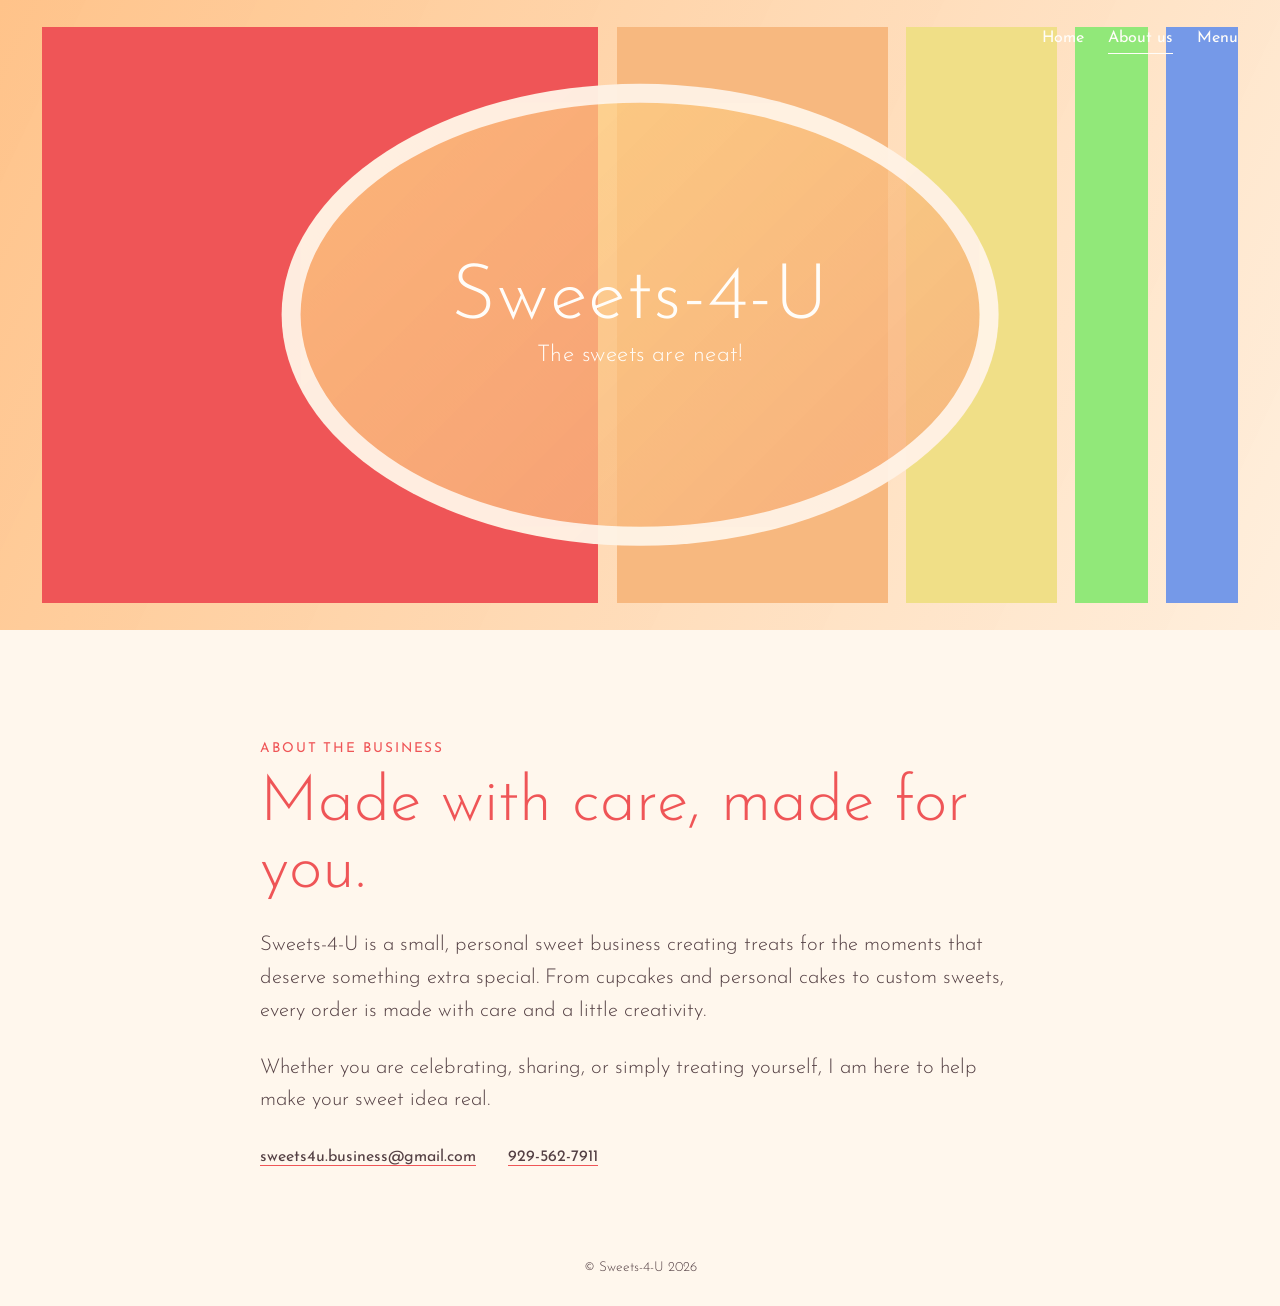
==== FLprojectaboutuspage.html @ 45a03e6a "Add files via upload" ====
<!DOCTYPE html>
<html lang="en">
<head>
	<meta charset="UTF-8">
	<meta name="viewport" content="width=device-width, initial-scale=1.0">
	<title>About Sweets-4-U</title>
	<link rel="preconnect" href="https://fonts.googleapis.com">
	<link rel="preconnect" href="https://fonts.gstatic.com" crossorigin>
	<link href="https://fonts.googleapis.com/css2?family=Josefin+Sans:wght@300;400&display=swap" rel="stylesheet">
	<link rel="stylesheet" href="FLprojectaboutuspage.css">
</head>
<body>
	<main class="page">
		<nav class="site-nav" aria-label="Main navigation">
			<div class="nav-links">
				<a class="nav-link" href="FLprojecthomepage.html">Home</a>
				<a class="nav-link active" href="FLprojectaboutuspage.html" aria-current="page">About us</a>
				<a class="nav-link" href="FLprojectmenupage.html">Menu</a>
			</div>
		</nav>

		<section class="hero" aria-label="About Sweets-4-U">
			<div class="color-fields" aria-hidden="true">
				<span></span>
				<span></span>
				<span></span>
				<span></span>
				<span></span>
			</div>

			<div class="identity">
				<h1 class="name">Sweets-4-U</h1>
				<p class="slogan">The sweets are neat!</p>
			</div>
		</section>

		<section class="about" aria-labelledby="about-title">
			<div class="about-content">
				<p class="eyebrow">About the business</p>
				<h2 id="about-title">Made with care, made for you.</h2>
				<p class="about-copy">Sweets-4-U is a small, personal sweet business creating treats for the moments that deserve something extra special. From cupcakes and personal cakes to custom sweets, every order is made with care and a little creativity.</p>
				<p class="about-copy">Whether you are celebrating, sharing, or simply treating yourself, I am here to help make your sweet idea real.</p>
				<div class="contact" aria-label="Contact Sweets-4-U">
					<a href="mailto:sweets4u.business@gmail.com">sweets4u.business@gmail.com</a>
					<a href="tel:9295627911">929-562-7911</a>
				</div>
			</div>
		</section>

		<footer class="footer">© Sweets-4-U 2026</footer>
	</main>
</body>
</html>
---- FLprojectaboutuspage.css ----
:root {
	--coral: #ef5557;
	--peach: #f7b87f;
	--butter: #f0df87;
	--lime: #91e879;
	--blue: #7599e8;
	--cream: #fff7ed;
	--ink: #fffdf9;
	--plum: #544044;
}

* { box-sizing: border-box; }

body {
	margin: 0;
	min-height: 100vh;
	background: var(--cream);
	color: var(--ink);
	font-family: "Josefin Sans", sans-serif;
}

.page {
	min-height: 100svh;
	background: linear-gradient(115deg, rgba(255, 191, 129, 0.92), rgba(255, 248, 238, 0.88)), var(--cream);
}

.site-nav {
	position: absolute;
	top: 1.5rem;
	left: 3.25vw;
	right: 3.25vw;
	display: flex;
	align-items: center;
	justify-content: flex-end;
	z-index: 2;
}

.nav-logo, .nav-link { color: var(--ink); font-weight: 400; text-decoration: none; }
.nav-logo { font-size: 1.2rem; letter-spacing: 0.04em; }
.nav-links { display: flex; gap: 1.5rem; }
.nav-link { padding: 0.4rem 0; border-bottom: 1px solid transparent; }
.nav-link:hover, .nav-link:focus-visible, .nav-link.active { border-bottom-color: currentColor; }

.hero {
	position: relative;
	min-height: 70svh;
	overflow: hidden;
}

.color-fields {
	position: absolute;
	inset: 3vh 3.25vw;
	display: grid;
	grid-template-columns: 3.7fr 1.8fr 1fr 0.48fr 0.48fr;
	gap: 1.45vw;
}

.color-fields span { display: block; min-width: 0; }
.color-fields span:nth-child(1) { background: var(--coral); }
.color-fields span:nth-child(2) { background: var(--peach); }
.color-fields span:nth-child(3) { background: var(--butter); }
.color-fields span:nth-child(4) { background: var(--lime); }
.color-fields span:nth-child(5) { background: var(--blue); }

.identity {
	position: absolute;
	top: 50%;
	left: 50%;
	width: min(56vw, 760px);
	aspect-ratio: 1.55;
	display: grid;
	place-content: center;
	transform: translate(-50%, -50%);
	border: clamp(10px, 1.5vw, 26px) solid rgba(255, 248, 238, 0.88);
	border-radius: 50%;
	background: linear-gradient(135deg, rgba(255, 221, 135, 0.7), rgba(247, 171, 124, 0.8));
	text-align: center;
}

.name {
	margin: 0;
	font-size: clamp(2.7rem, 6vw, 5.8rem);
	font-weight: 300;
	letter-spacing: 0.02em;
	line-height: 0.95;
}

.slogan {
	margin: 0.5rem 0 0;
	font-size: clamp(1rem, 1.8vw, 1.6rem);
	font-weight: 300;
	letter-spacing: 0.02em;
}

.about {
	padding: 7rem 8vw 6rem;
	background: var(--cream);
	color: var(--plum);
}

.about-content { max-width: 760px; margin: 0 auto; }
.eyebrow { margin: 0 0 1rem; color: var(--coral); font-size: 0.85rem; letter-spacing: 0.14em; text-transform: uppercase; }
.about h2 { margin: 0; color: var(--coral); font-size: clamp(2rem, 5vw, 4rem); font-weight: 300; line-height: 1.05; }
.about-copy { margin: 1.5rem 0 0; font-size: clamp(1.05rem, 1.6vw, 1.3rem); font-weight: 300; line-height: 1.6; }
.contact { display: flex; flex-wrap: wrap; gap: 1rem 2rem; margin-top: 2rem; }
.contact a { color: var(--plum); font-size: 1rem; font-weight: 400; text-decoration-color: var(--coral); text-underline-offset: 0.25em; }
.contact a:hover, .contact a:focus-visible { color: var(--coral); }
.footer { padding: 0 8vw 2rem; background: var(--cream); color: var(--plum); text-align: center; font-size: 0.85rem; font-weight: 300; }

@media (max-width: 640px) {
	.hero { min-height: 62svh; }
	.color-fields { inset: 2vh 4vw; grid-template-columns: 2.5fr 1.4fr 0.8fr 0.42fr 0.42fr; gap: 2vw; }
	.site-nav { top: 1rem; left: 4vw; right: 4vw; }
	.nav-links { gap: 1rem; }
	.identity { width: 92vw; aspect-ratio: 1.22; }
	.about { padding: 5rem 7vw 4rem; }
	.footer { padding: 0 7vw 2rem; }
}
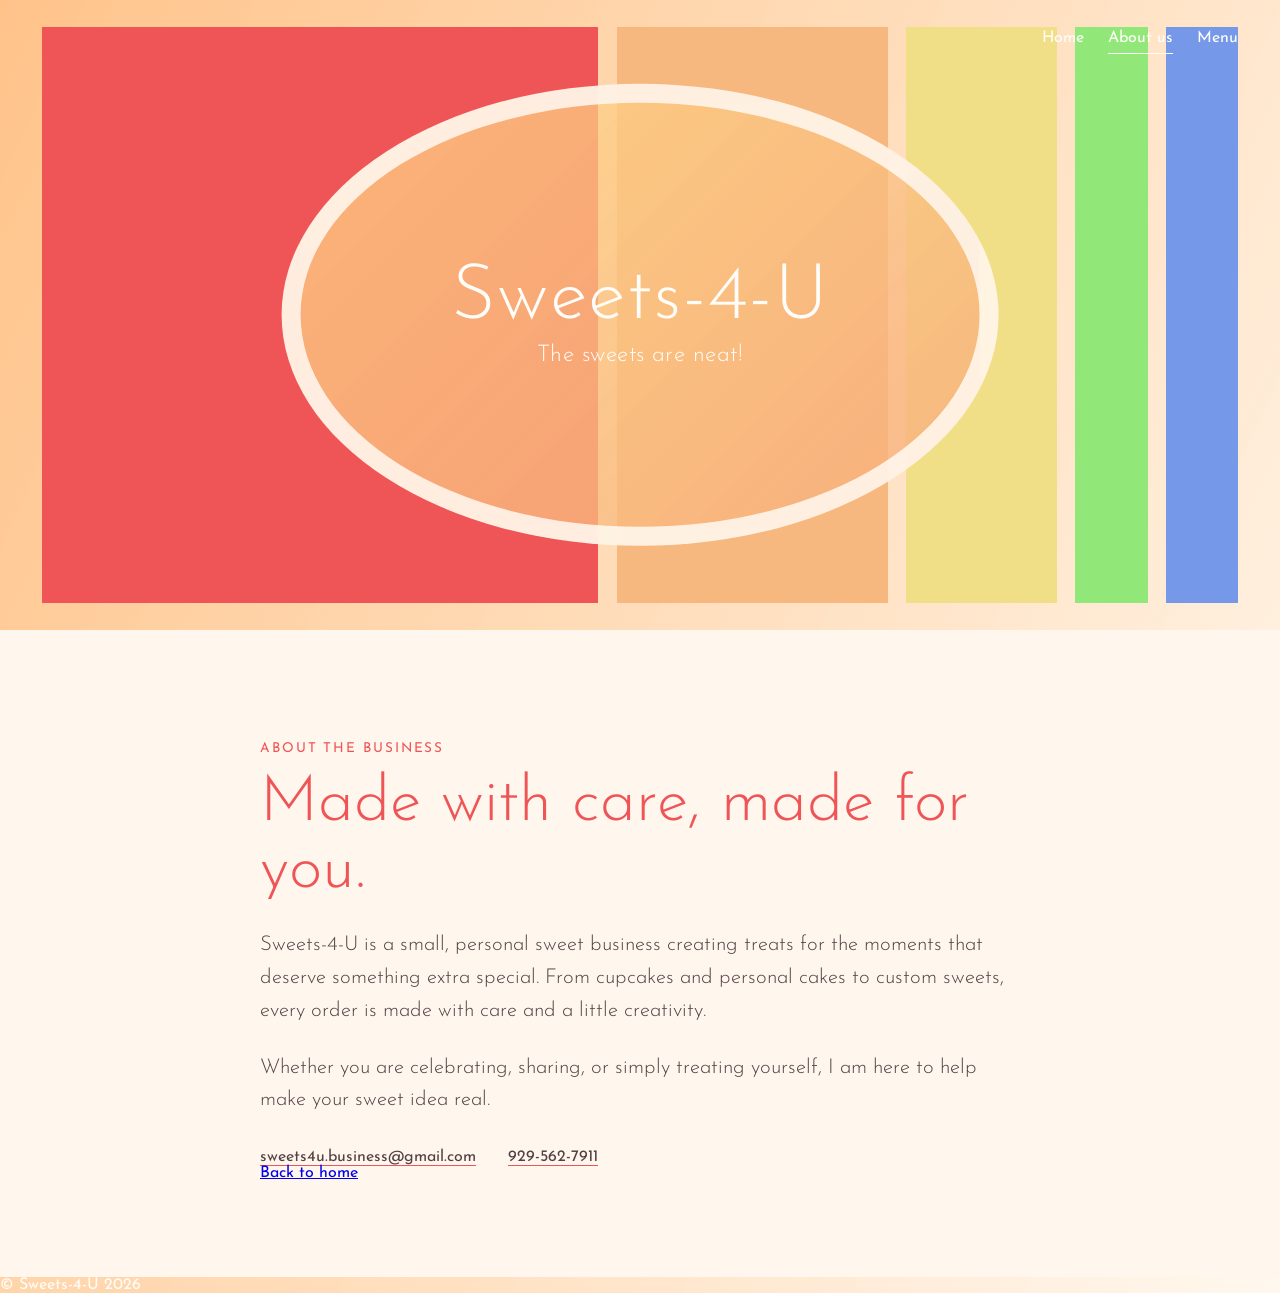
==== commit f3dfa04d: "Enhance about page with navigation and footer updates Added a 'Back to home' link in the about secti" ====
--- a/FLprojectaboutuspage.html
+++ b/FLprojectaboutuspage.html
@@ -13,7 +13,7 @@
 	<main class="page">
 		<nav class="site-nav" aria-label="Main navigation">
 			<div class="nav-links">
-				<a class="nav-link" href="FLprojecthomepage.html">Home</a>
+				<a class="nav-link" href="./FLprojecthomepage.html">Home</a>
 				<a class="nav-link active" href="FLprojectaboutuspage.html" aria-current="page">About us</a>
 				<a class="nav-link" href="FLprojectmenupage.html">Menu</a>
 			</div>
@@ -44,10 +44,11 @@
 					<a href="mailto:sweets4u.business@gmail.com">sweets4u.business@gmail.com</a>
 					<a href="tel:9295627911">929-562-7911</a>
 				</div>
+				<a class="home-link" href="./FLprojecthomepage.html">Back to home</a>
 			</div>
 		</section>
 
-		<footer class="footer">© Sweets-4-U 2026</footer>
+		<footer class="copyright">© Sweets-4-U 2026</footer>
 	</main>
 </body>
 </html>
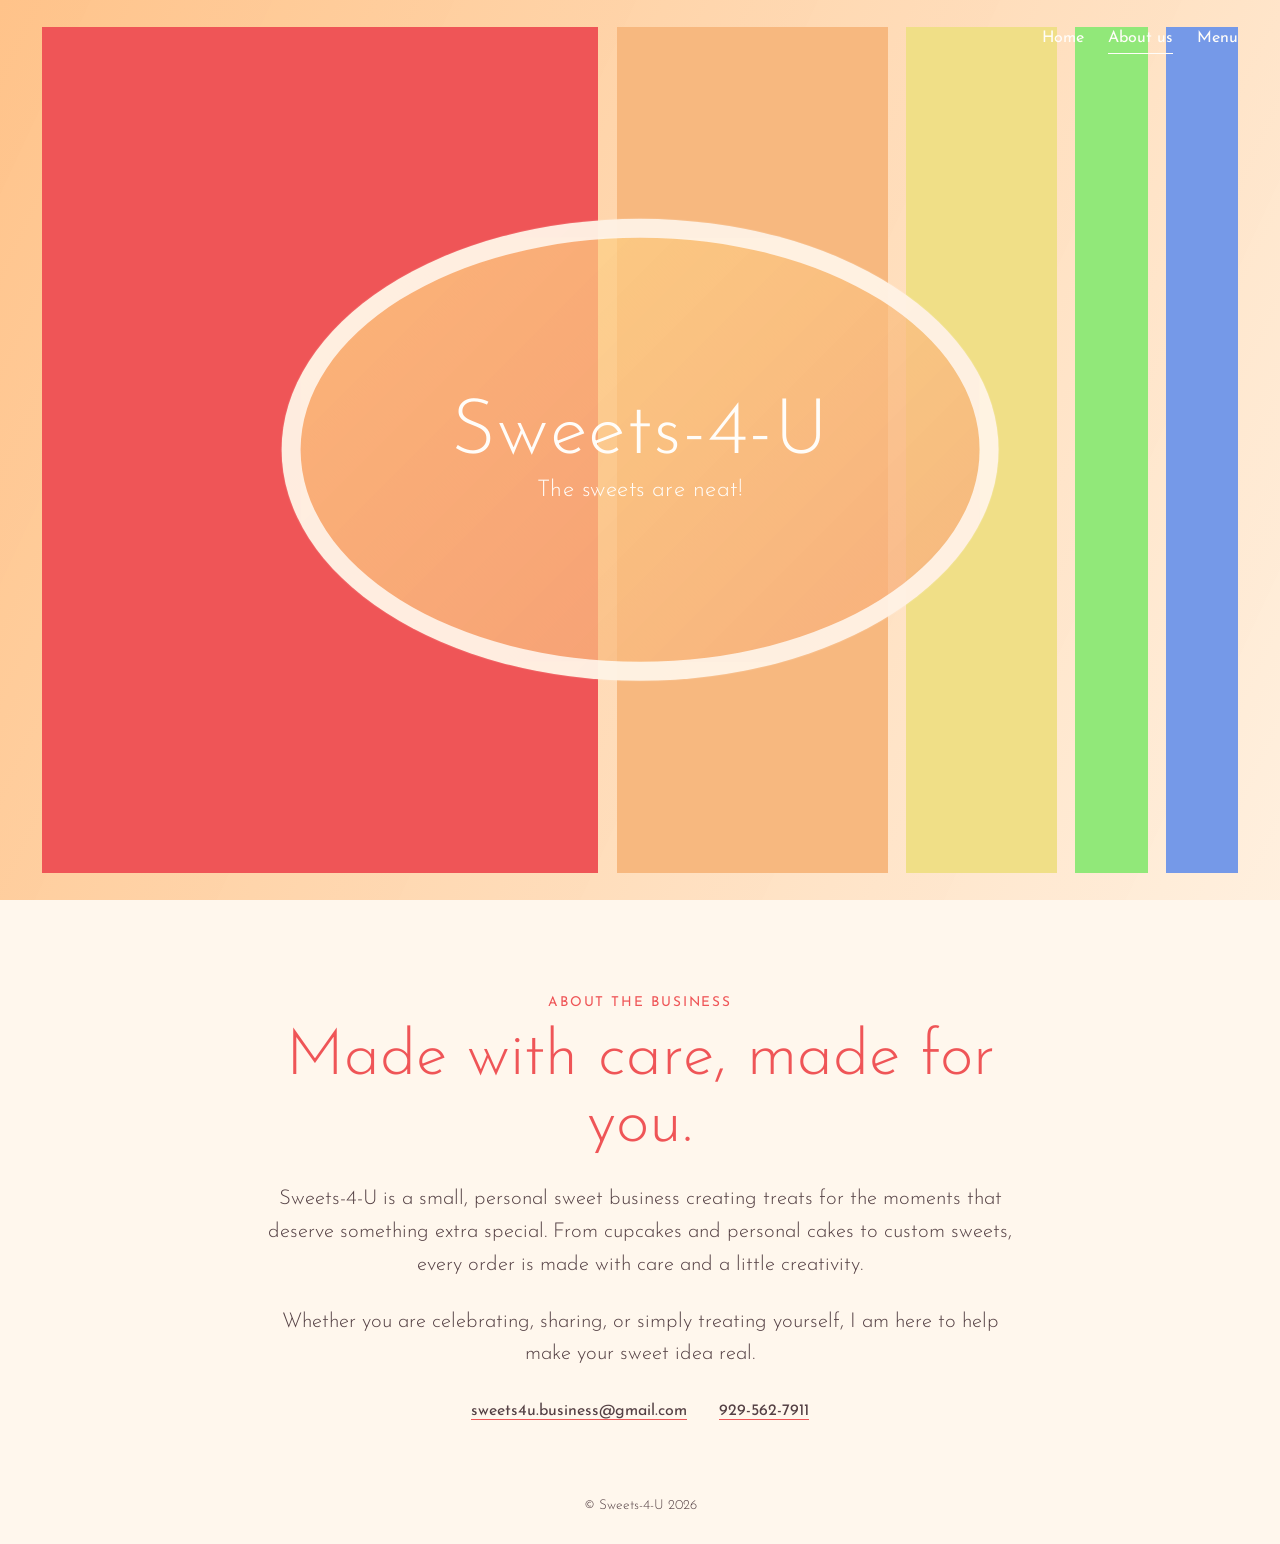
==== commit 2fc42348: "Fix HTML formatting issues in about us page" ====
--- a/FLprojectaboutuspage.html
+++ b/FLprojectaboutuspage.html
@@ -44,7 +44,6 @@
 					<a href="mailto:sweets4u.business@gmail.com">sweets4u.business@gmail.com</a>
 					<a href="tel:9295627911">929-562-7911</a>
 				</div>
-				<a class="home-link" href="./FLprojecthomepage.html">Back to home</a>
 			</div>
 		</section>
 
--- a/FLprojectaboutuspage.css
+++ b/FLprojectaboutuspage.css
@@ -14,13 +14,16 @@
 body {
 	margin: 0;
 	min-height: 100vh;
+	overflow-x: hidden;
 	background: var(--cream);
-	color: var(--ink);
+	color: var(--plum);
 	font-family: "Josefin Sans", sans-serif;
 }
 
 .page {
+	position: relative;
 	min-height: 100svh;
+	isolation: isolate;
 	background: linear-gradient(115deg, rgba(255, 191, 129, 0.92), rgba(255, 248, 238, 0.88)), var(--cream);
 }
 
@@ -41,11 +44,7 @@
 .nav-link { padding: 0.4rem 0; border-bottom: 1px solid transparent; }
 .nav-link:hover, .nav-link:focus-visible, .nav-link.active { border-bottom-color: currentColor; }
 
-.hero {
-	position: relative;
-	min-height: 70svh;
-	overflow: hidden;
-}
+.hero { position: relative; min-height: 100svh; overflow: hidden; }
 
 .color-fields {
 	position: absolute;
@@ -53,6 +52,7 @@
 	display: grid;
 	grid-template-columns: 3.7fr 1.8fr 1fr 0.48fr 0.48fr;
 	gap: 1.45vw;
+	z-index: -1;
 }
 
 .color-fields span { display: block; min-width: 0; }
@@ -74,45 +74,39 @@
 	border: clamp(10px, 1.5vw, 26px) solid rgba(255, 248, 238, 0.88);
 	border-radius: 50%;
 	background: linear-gradient(135deg, rgba(255, 221, 135, 0.7), rgba(247, 171, 124, 0.8));
+	color: var(--ink);
 	text-align: center;
+	box-shadow: 0 0 0 1px rgba(255, 255, 255, 0.08);
 }
 
-.name {
-	margin: 0;
-	font-size: clamp(2.7rem, 6vw, 5.8rem);
-	font-weight: 300;
-	letter-spacing: 0.02em;
-	line-height: 0.95;
-}
-
-.slogan {
-	margin: 0.5rem 0 0;
-	font-size: clamp(1rem, 1.8vw, 1.6rem);
-	font-weight: 300;
-	letter-spacing: 0.02em;
-}
+.name { margin: 0; font-size: clamp(2.7rem, 6vw, 5.8rem); font-weight: 300; letter-spacing: 0.02em; line-height: 0.95; }
+.slogan { margin: 0.5rem 0 0; font-size: clamp(1rem, 1.8vw, 1.6rem); font-weight: 300; letter-spacing: 0.02em; }
 
 .about {
-	padding: 7rem 8vw 6rem;
+	padding: 6rem 8vw 5rem;
 	background: var(--cream);
 	color: var(--plum);
 }
 
-.about-content { max-width: 760px; margin: 0 auto; }
+.about-content {
+	max-width: 760px;
+	margin: 0 auto;
+	text-align: center;
+}
+
 .eyebrow { margin: 0 0 1rem; color: var(--coral); font-size: 0.85rem; letter-spacing: 0.14em; text-transform: uppercase; }
 .about h2 { margin: 0; color: var(--coral); font-size: clamp(2rem, 5vw, 4rem); font-weight: 300; line-height: 1.05; }
 .about-copy { margin: 1.5rem 0 0; font-size: clamp(1.05rem, 1.6vw, 1.3rem); font-weight: 300; line-height: 1.6; }
-.contact { display: flex; flex-wrap: wrap; gap: 1rem 2rem; margin-top: 2rem; }
+.contact { display: flex; flex-wrap: wrap; justify-content: center; gap: 1rem 2rem; margin-top: 2rem; }
 .contact a { color: var(--plum); font-size: 1rem; font-weight: 400; text-decoration-color: var(--coral); text-underline-offset: 0.25em; }
 .contact a:hover, .contact a:focus-visible { color: var(--coral); }
-.footer { padding: 0 8vw 2rem; background: var(--cream); color: var(--plum); text-align: center; font-size: 0.85rem; font-weight: 300; }
+.copyright { padding: 0 8vw 2rem; background: var(--cream); color: var(--plum); text-align: center; font-size: 0.85rem; font-weight: 300; }
 
 @media (max-width: 640px) {
-	.hero { min-height: 62svh; }
-	.color-fields { inset: 2vh 4vw; grid-template-columns: 2.5fr 1.4fr 0.8fr 0.42fr 0.42fr; gap: 2vw; }
 	.site-nav { top: 1rem; left: 4vw; right: 4vw; }
 	.nav-links { gap: 1rem; }
+	.color-fields { inset: 2vh 4vw; grid-template-columns: 2.5fr 1.4fr 0.8fr 0.42fr 0.42fr; gap: 2vw; }
 	.identity { width: 92vw; aspect-ratio: 1.22; }
-	.about { padding: 5rem 7vw 4rem; }
-	.footer { padding: 0 7vw 2rem; }
+	.about { padding: 4rem 7vw 3rem; }
+	.copyright { padding: 0 7vw 2rem; }
 }
